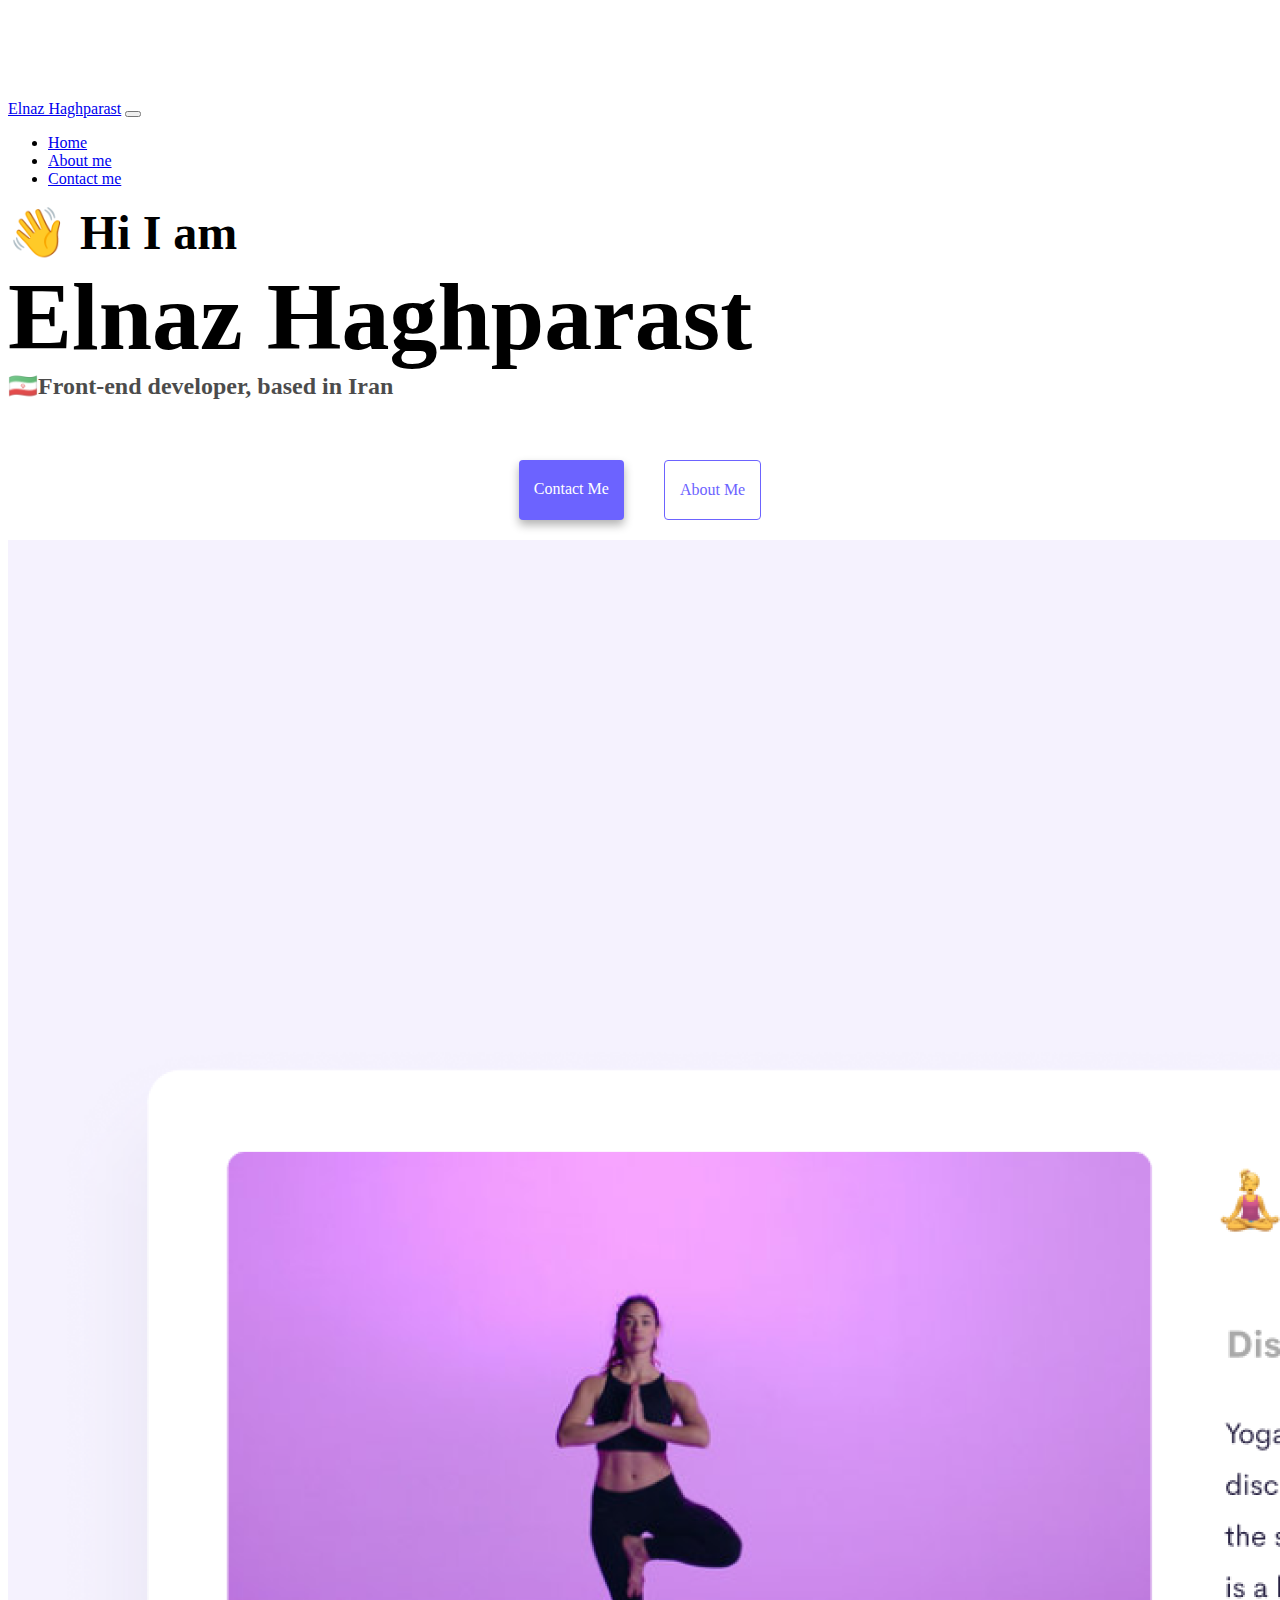
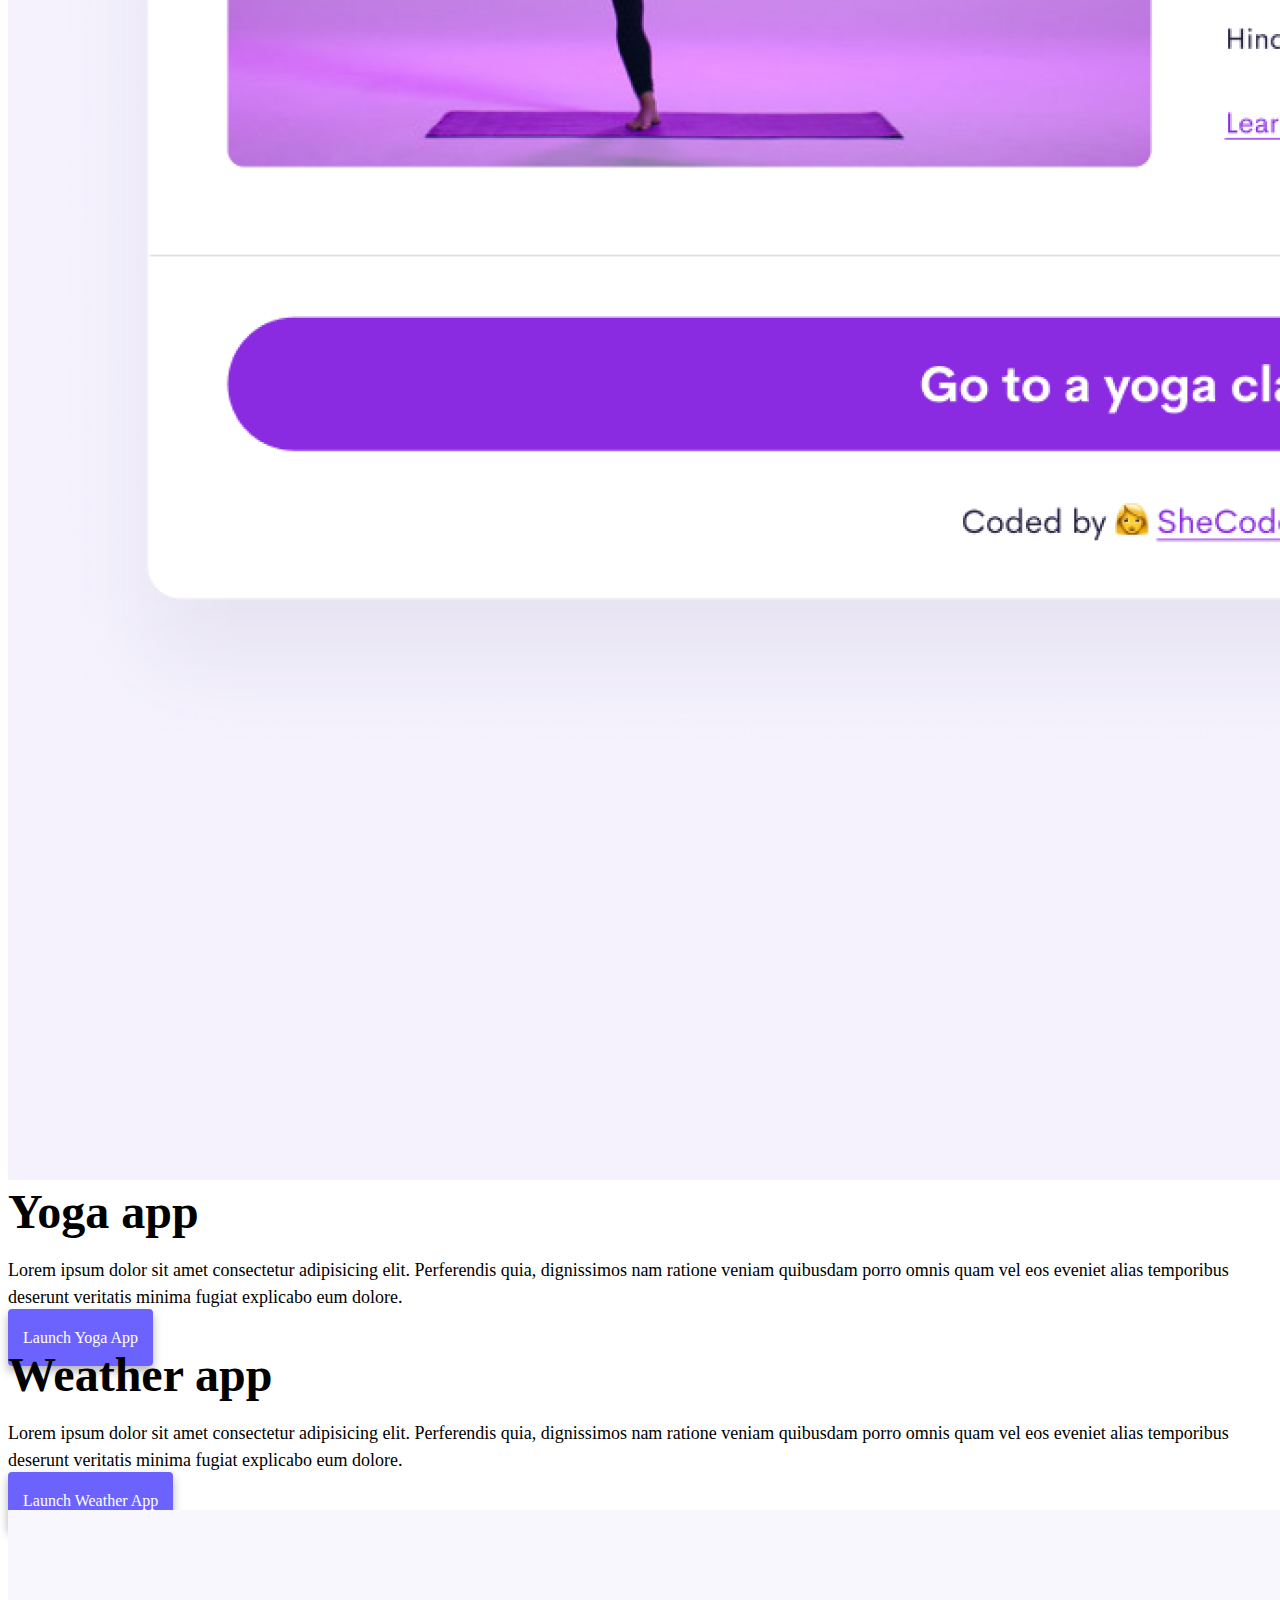
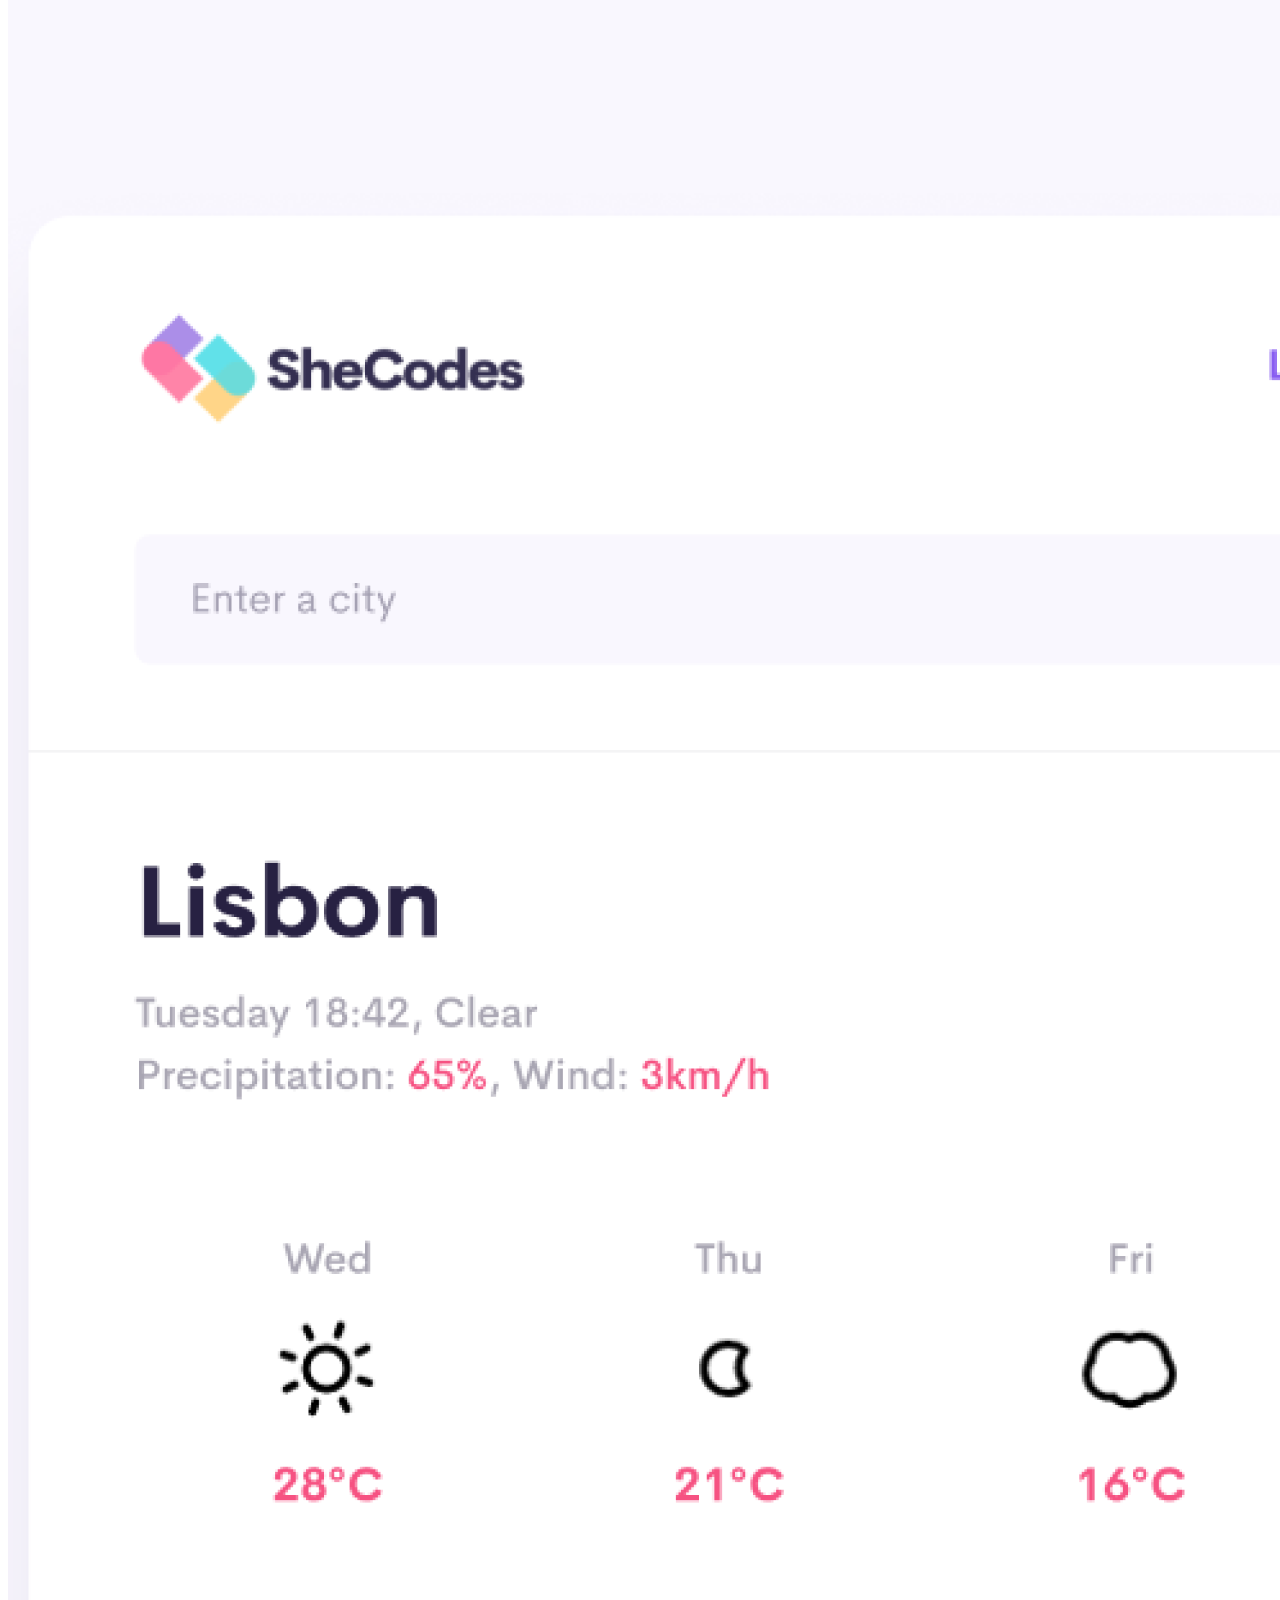
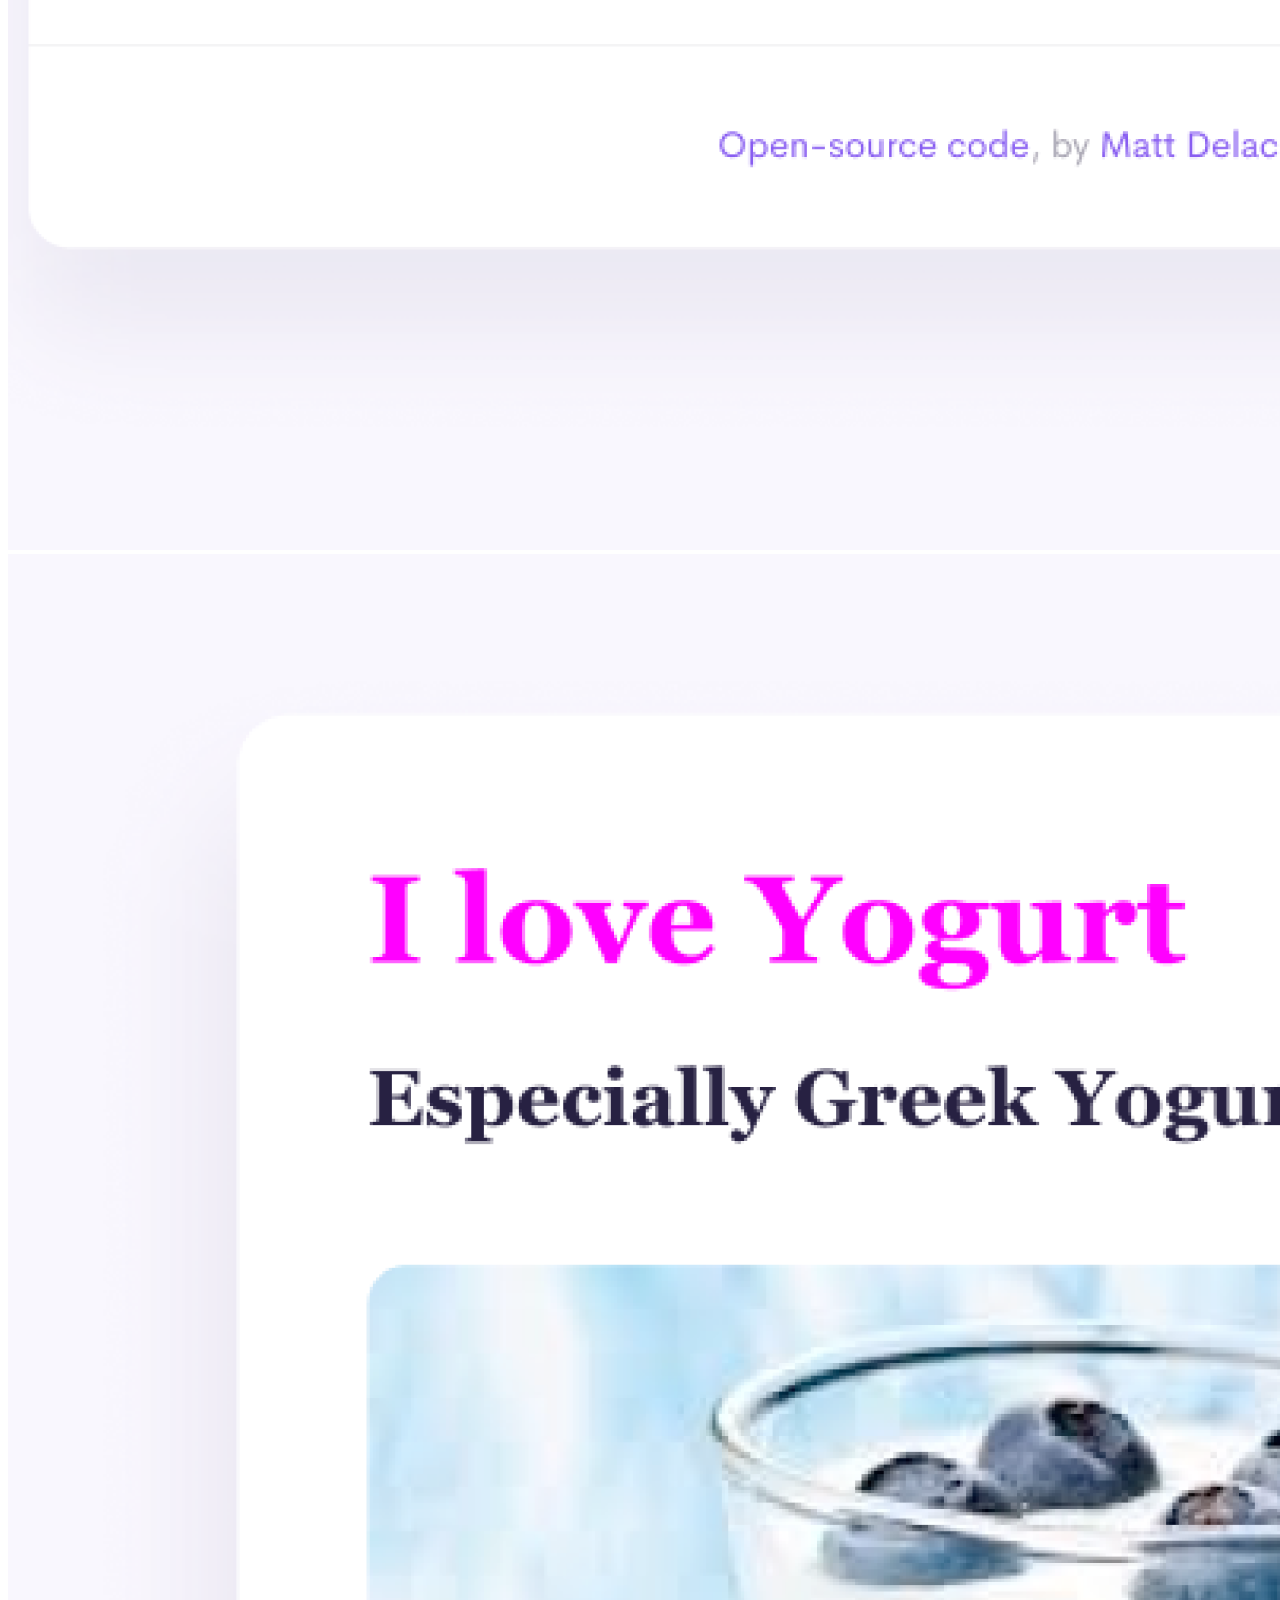
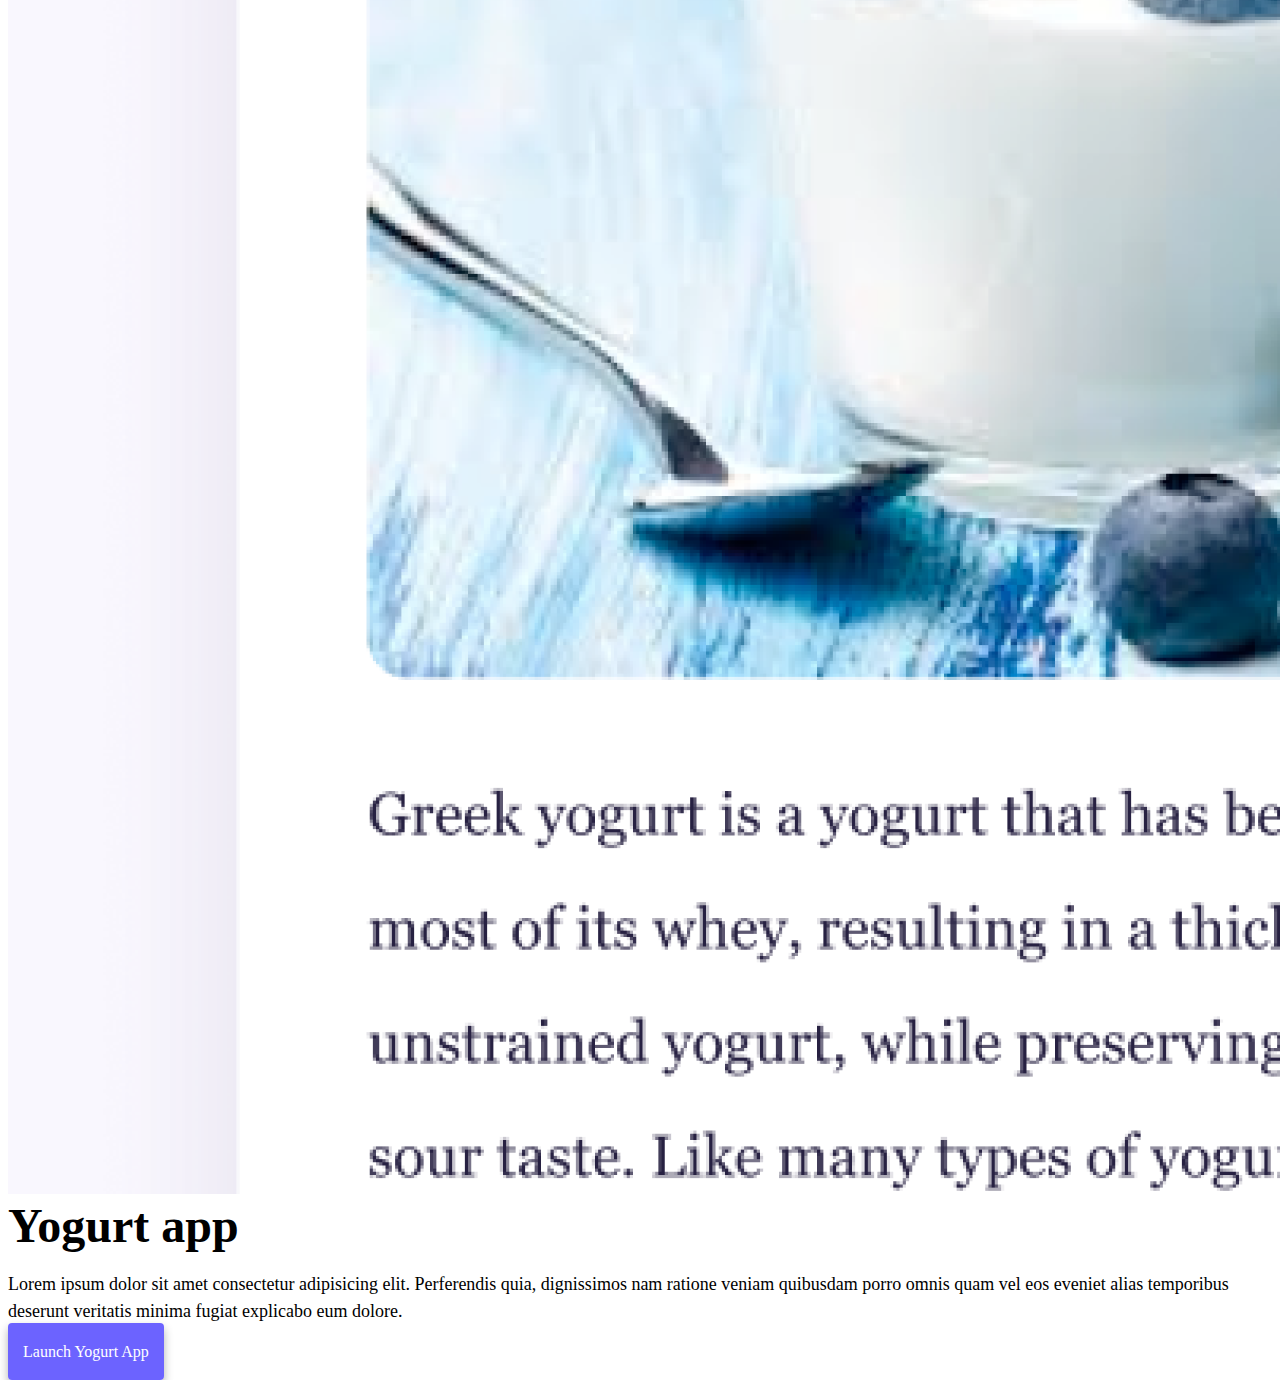
==== index.html @ 46c6fa0a "implemented a personal website" ====
<!DOCTYPE html>
<html lang="en">
  <head>
    <meta charset="UTF-8" />
    <meta http-equiv="X-UA-Compatible" content="IE=edge" />
    <meta name="viewport" content="width=device-width, initial-scale=1.0" />
    <title>
      Front-end developer Elnaz Haghparast - www.Elnaz Haghparast.com
    </title>
    <meta
      name="description"
      content="This is elnaz Haghparast's personal site as a developer.You can follow her projects here"
    />
    <link
      href="https://cdn.jsdelivr.net/npm/bootstrap@5.2.3/dist/css/bootstrap.min.css"
      rel="stylesheet"
      integrity="sha384-rbsA2VBKQhggwzxH7pPCaAqO46MgnOM80zW1RWuH61DGLwZJEdK2Kadq2F9CUG65"
      crossorigin="anonymous"
    />

    <script
      src="https://cdn.jsdelivr.net/npm/bootstrap@5.2.3/dist/js/bootstrap.bundle.min.js"
      integrity="sha384-kenU1KFdBIe4zVF0s0G1M5b4hcpxyD9F7jL+jjXkk+Q2h455rYXK/7HAuoJl+0I4"
      crossorigin="anonymous"
    ></script>

    <link rel="stylesheet" href="./src/style.css" />
  </head>
  <body>
    <div class="container-fluid">
      <nav class="navbar navbar-expand-lg bg-light fixed-top">
        <div class="container">
          <a class="navbar-brand" href="#" title="Homepage">Elnaz Haghparast</a>
          <button
            class="navbar-toggler"
            type="button"
            data-bs-toggle="collapse"
            data-bs-target="#navbarNav"
            aria-controls="navbarNav"
            aria-expanded="false"
            aria-label="Toggle navigation"
          >
            <span class="navbar-toggler-icon"></span>
          </button>
          <div class="collapse navbar-collapse" id="navbarNav">
            <ul class="navbar-nav">
              <li class="nav-item">
                <a class="nav-link active" aria-current="page" href="#" title="Homepage">Home</a>
              </li>
              <li class="nav-item">
                <a class="nav-link" href="./about.html" title="About Elnaz Haghparast">About me</a>
              </li>
              <li class="nav-item">
                <a class="nav-link" href="./about.html#contact" title="Contact Elnaz Haghparast">Contact me</a>
              </li>
            </ul>
          </div>
        </div>
      </nav>
      <h2 class="text-center">👋 Hi I am</h2>
      <h1 class="text-center">Elnaz Haghparast</h1>
      <h3 class="text-center">🇮🇷Front-end developer, based in Iran</h3>
      <div class="navigation-links mb-5">
        <a
          href="about.html#contact"
          class="primary-link"
          title="Contact Elnaz haghparast "
          >Contact me</a
        >
        <a
          href="about.html"
          class="secondary-link"
          title="About Elnaz Haghparast"
          >About me</a
        >
      </div>
      <div class="container">
        <div class="row">
          <div class="col-md-6">
            <img
              class="img-fluid rounded responsive-img"
              src="./images/yoga.png"
              alt="A woman is doing yoga"
            />
          </div>
          <div class="col-md-6">
            <h2 class="mb-3">Yoga app</h2>
            <p>
              Lorem ipsum dolor sit amet consectetur adipisicing elit.
              Perferendis quia, dignissimos nam ratione veniam quibusdam porro
              omnis quam vel eos eveniet alias temporibus deserunt veritatis
              minima fugiat explicabo eum dolore.
            </p>
            <div class="mt-5">
              <a
                href="#"
                class="primary-link responsive-link"
                title="Yoga project"
                >Launch Yoga App</a
              >
            </div>
          </div>
        </div>
        <div class="row mt-5">
          <div class="col-md-6">
            <h2 class="mb-3">Weather app</h2>
            <p>
              Lorem ipsum dolor sit amet consectetur adipisicing elit.
              Perferendis quia, dignissimos nam ratione veniam quibusdam porro
              omnis quam vel eos eveniet alias temporibus deserunt veritatis
              minima fugiat explicabo eum dolore.
            </p>
            <div class="mt-5 mb-5">
              <a
                href="#"
                class="primary-link responsive-link"
                title="Weather project"
                >Launch Weather App</a
              >
            </div>
          </div>
          <div class="col-md-6">
            <img
              class="img-fluid rounded responsive-img"
              src="./images/weather.png"
              alt="Weather project"
            />
          </div>
        </div>
        <div class="row mt-5">
          <div class="col-md-6">
            <img
              class="img-fluid rounded responsive-img"
              src="./images/yogurt.png"
              alt="Yogurt"
            />
          </div>
          <div class="col-md-6">
            <h2 class="mb-3">Yogurt app</h2>
            <p>
              Lorem ipsum dolor sit amet consectetur adipisicing elit.
              Perferendis quia, dignissimos nam ratione veniam quibusdam porro
              omnis quam vel eos eveniet alias temporibus deserunt veritatis
              minima fugiat explicabo eum dolore.
            </p>
            <div class="mt-5 mb-5">
              <a
                href="#"
                class="primary-link responsive-link"
                title="Yogurt project"
                >Launch Yogurt App</a
              >
            </div>
          </div>
        </div>
      </div>
    </div>
  </body>
</html>
---- src/style.css ----
:root {
  --primary-color: #6c63ff;
  --secondary-color: #f5f2fe;
  --box-shadow: 0 5px 10px rgba(0, 0, 0, 0.3);
}
body {
  margin-top: 100px;
}
h1,
h2,
h3 {
  margin: 0;
}

h1 {
  font-size: 96px;
}

h2 {
  font-size: 48px;
}
h3 {
  font-size: 24px;
  opacity: 0.7;
}

p {
  font-size: 18px;
  line-height: 1.5;
}
.navigation-links {
  display: flex;
  margin-top: 40px;
  justify-content: center;
}

.navigation-links a {
  margin: 20px;
}
.primary-link {
  border-radius: 4px;
  padding: 20px 15px;
  text-decoration: none;
  text-transform: capitalize;
  background: var(--primary-color);
  box-shadow: var(--box-shadow);
  color: white;
}
.secondary-link {
  border-radius: 4px;
  padding: 20px 15px;
  text-decoration: none;
  text-transform: capitalize;
  color: var(--primary-color);
  border: 1px solid var(--primary-color);
}

.homepage-link {
  color: var(--primary-color);
  text-align: center;
  display: block;
}

.about-paragraphs {
  margin: 30px 0;
}

.about-paragraphs p {
  margin: 10px;
}

.email-link {
  display: flex;
  justify-content: center;
  color: var(--primary-color);
  font-size: 28px;
  text-decoration: none;
}

.email-link:hover {
  text-decoration: underline;
}
@media (max-width: 576px) {
  body {
    margin: 100px 0;
  }
  h1 {
    font-size: 48px;
    line-height: 1.5;
  }
  h2 {
    font-size: 32px;
    text-align: center;
  }
  .primary-link,
  .secondary-link {
    padding: 20px 14px;
  }
  .responsive-img {
    display: none;
  }
  .responsive-link {
    display: block;
    margin: 0 20px;
    text-align: center;
  }
  p {
    text-align: center;
  }
  .email-link {
    margin-bottom: 100px;
    font-size: 22px;
  }
}
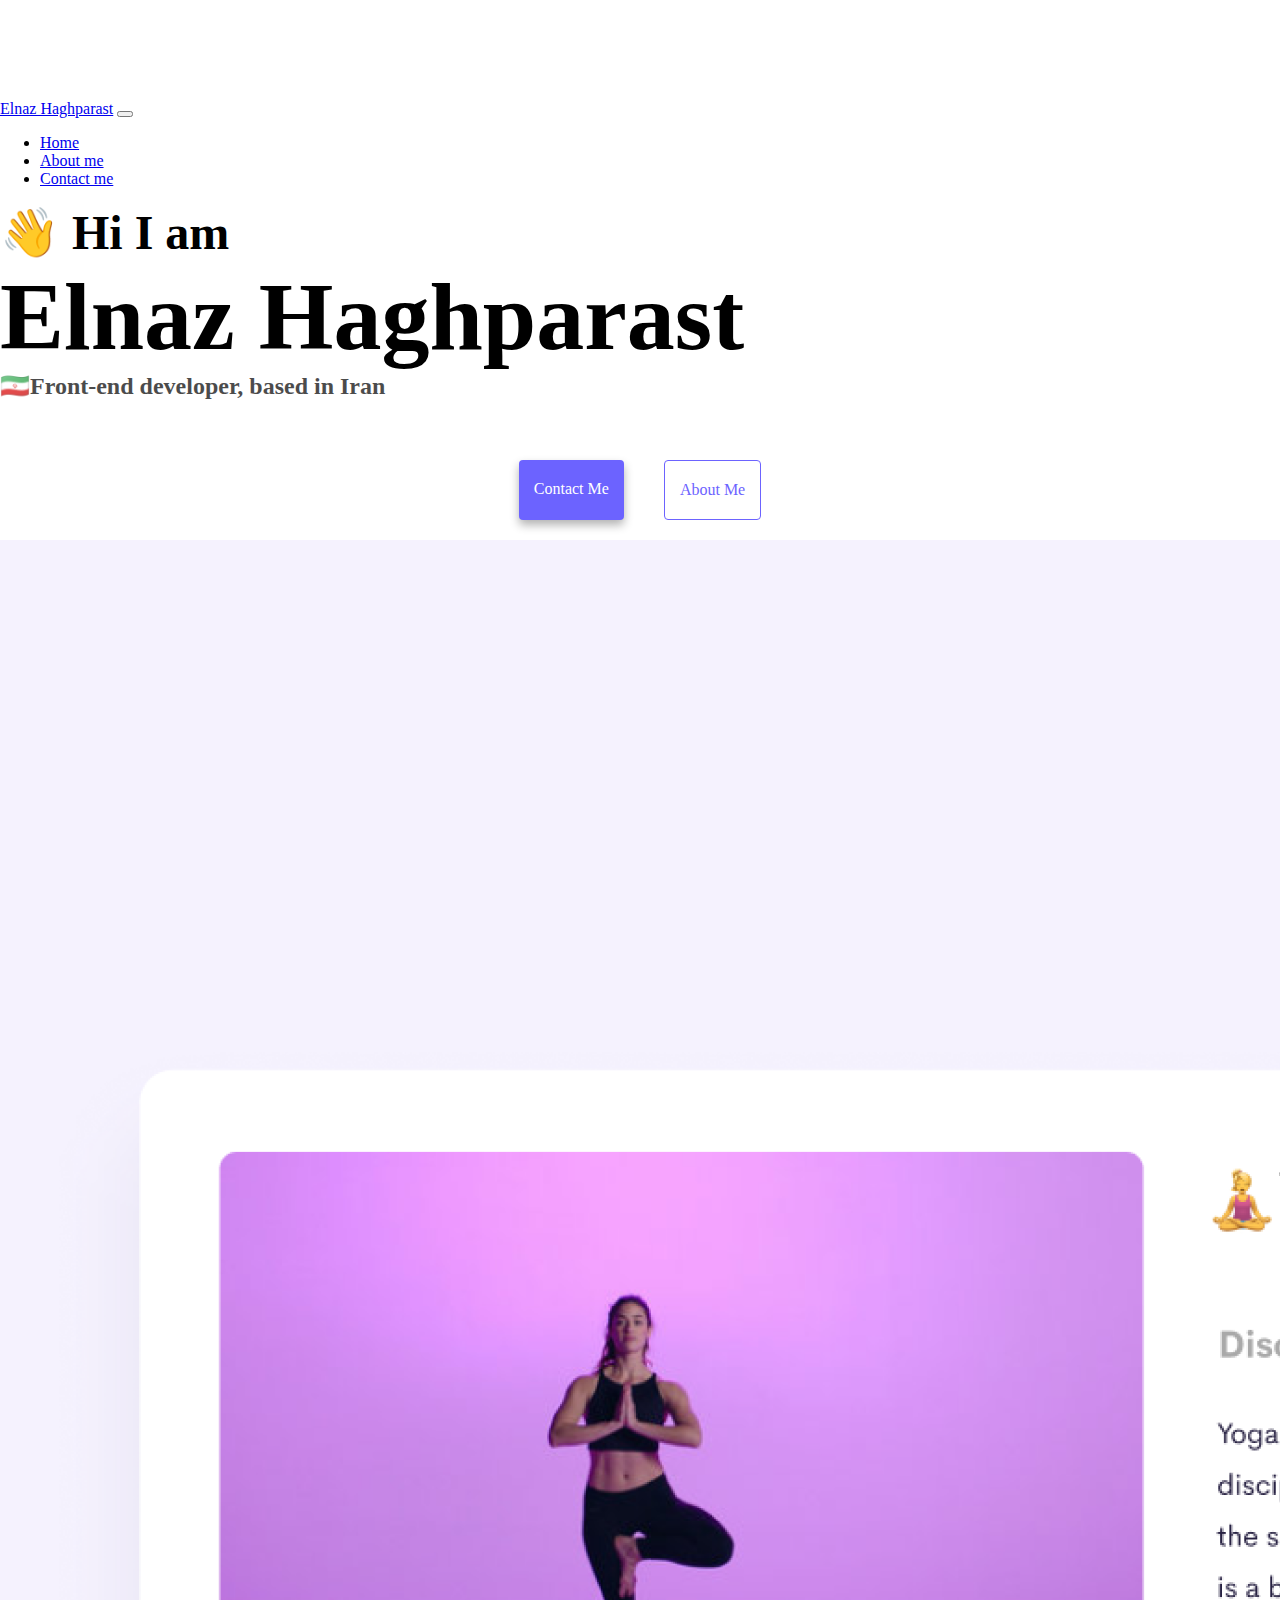
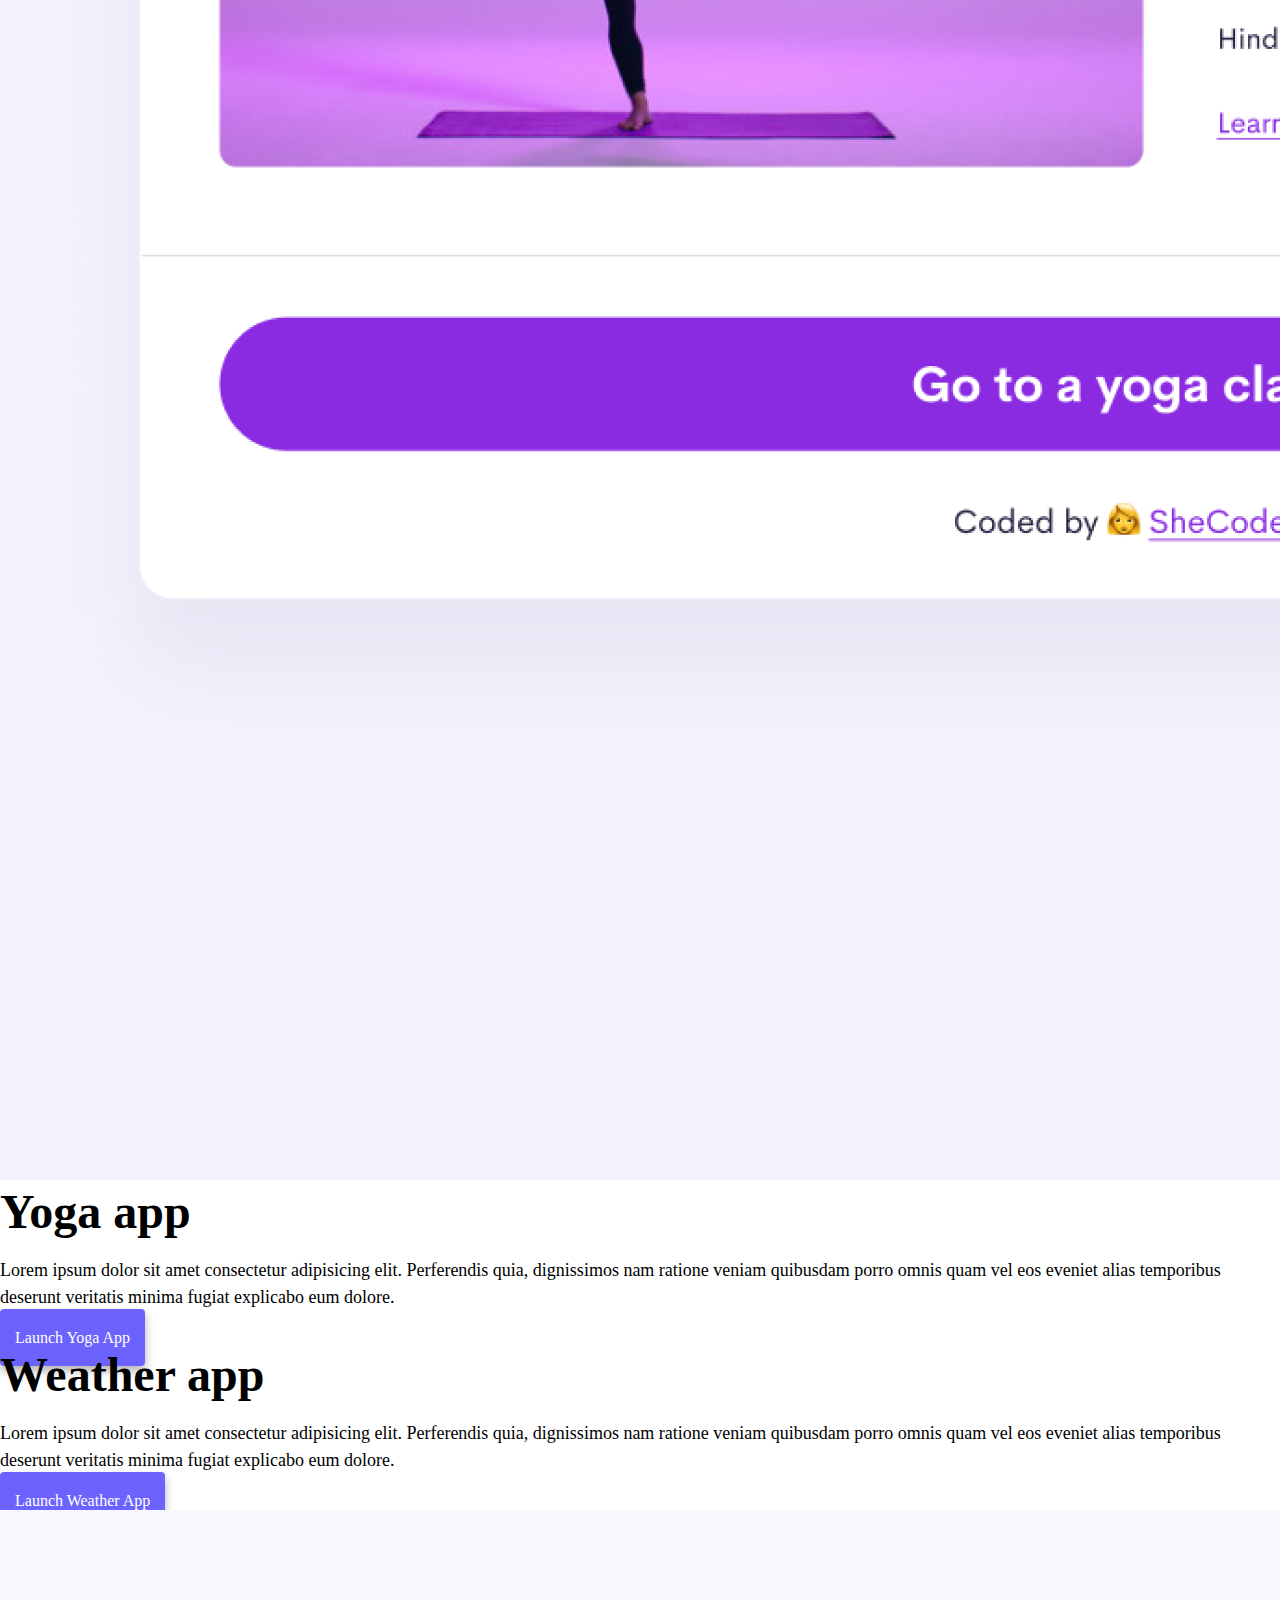
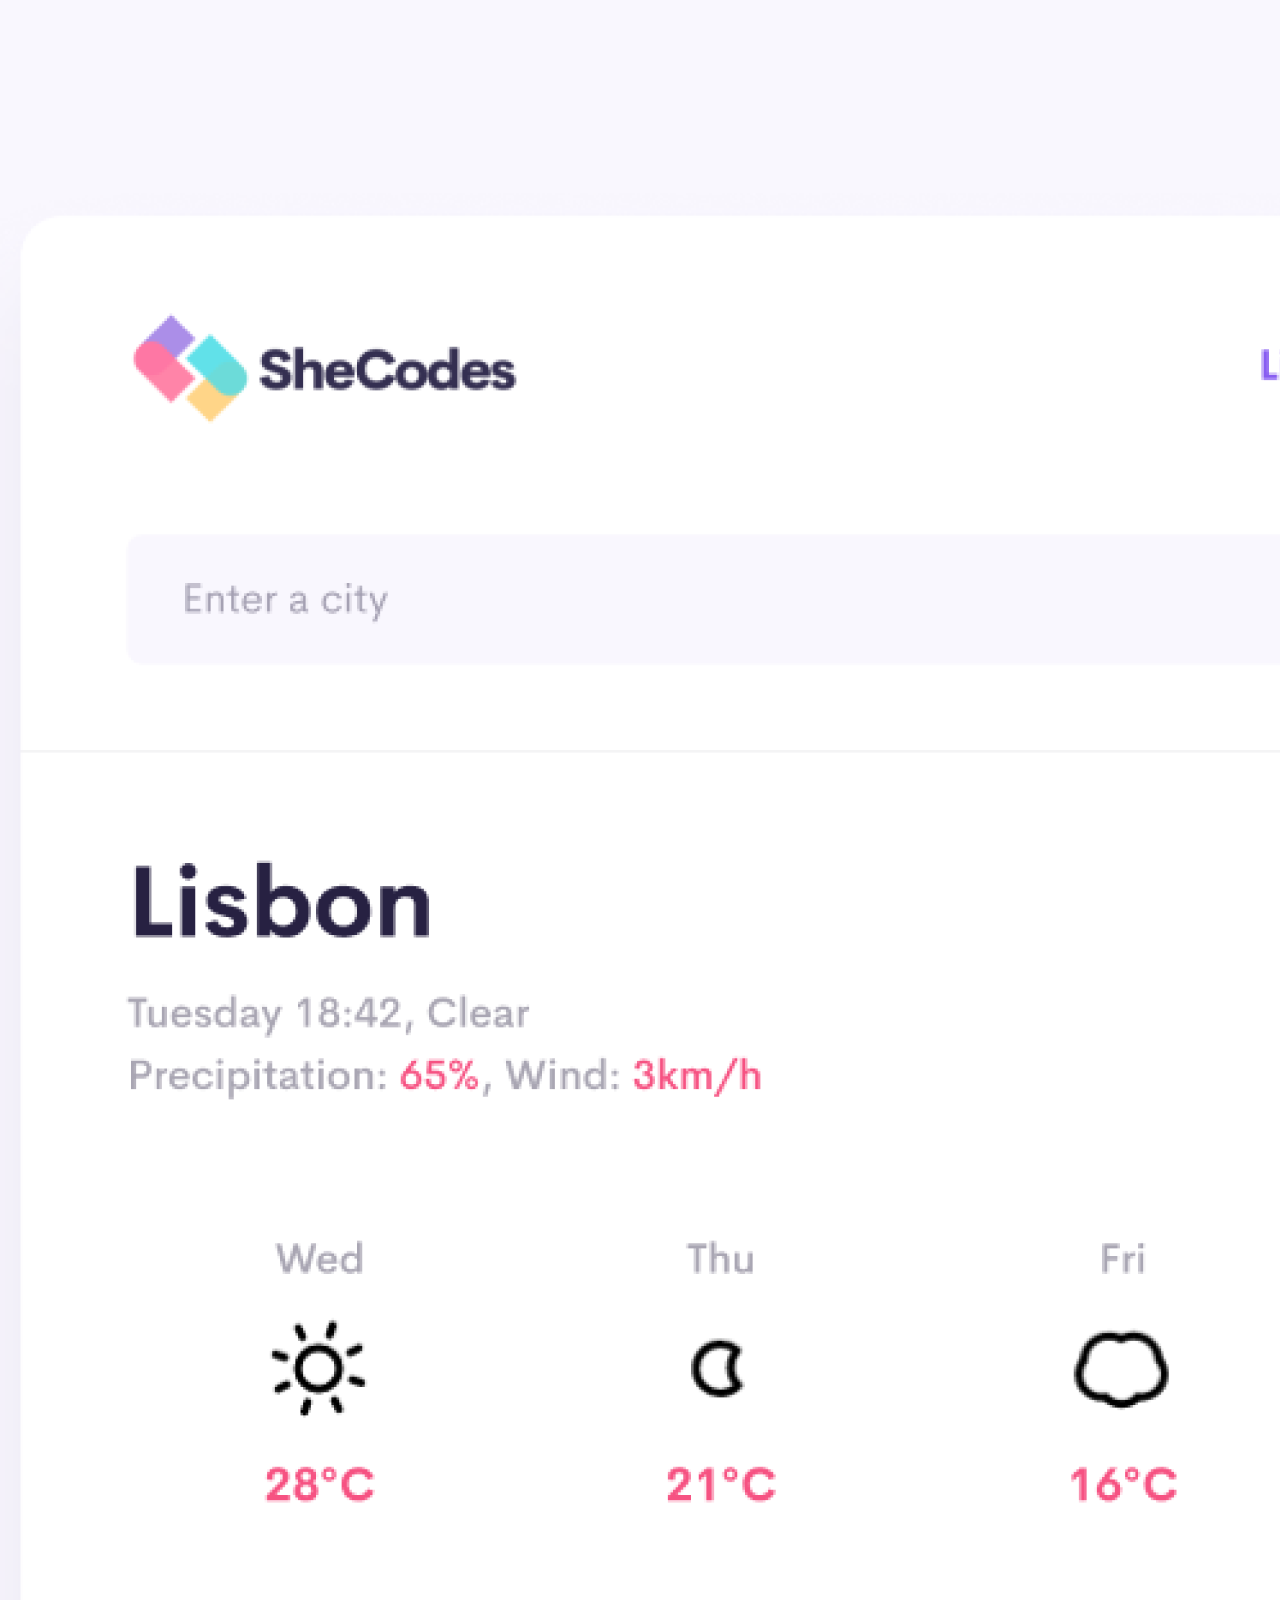
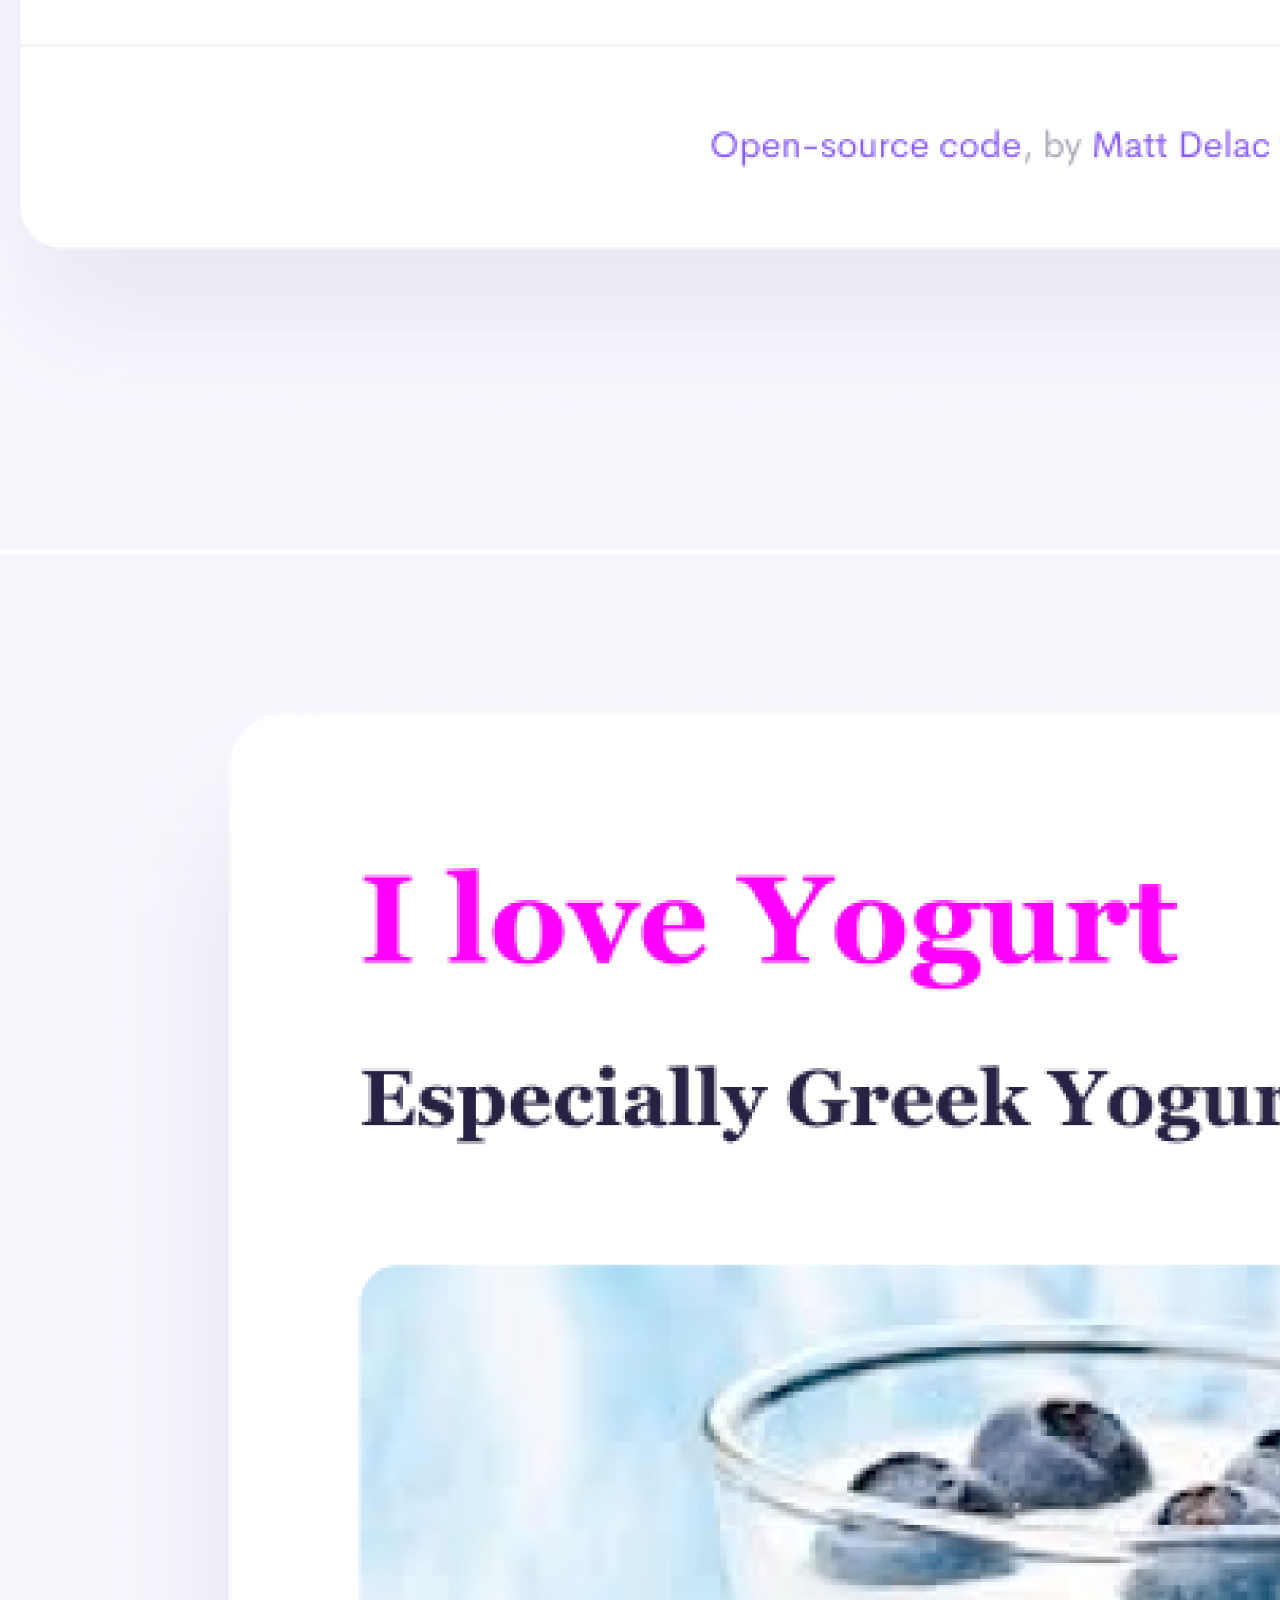
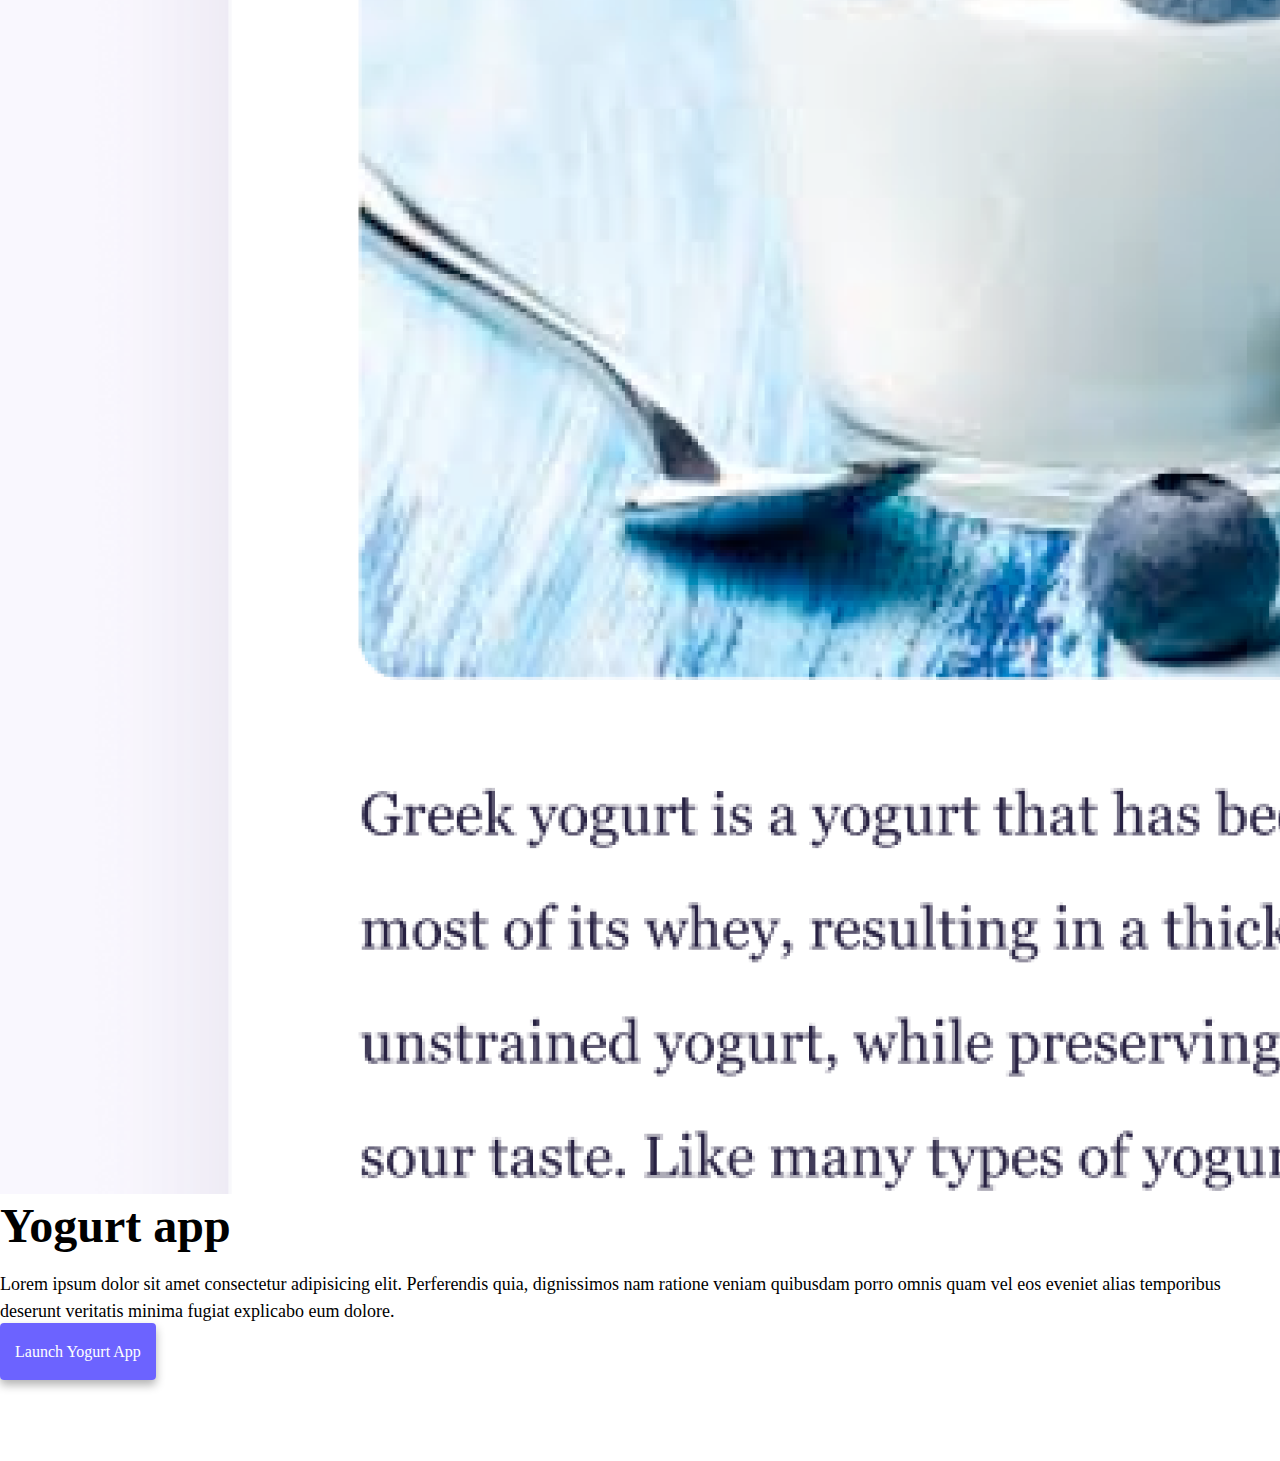
==== commit 885e2bb1: "replaced bootstrap utility  with property of query" ====
--- a/index.html
+++ b/index.html
@@ -45,13 +45,29 @@
           <div class="collapse navbar-collapse" id="navbarNav">
             <ul class="navbar-nav">
               <li class="nav-item">
-                <a class="nav-link active" aria-current="page" href="#" title="Homepage">Home</a>
+                <a
+                  class="nav-link active"
+                  aria-current="page"
+                  href="#"
+                  title="Homepage"
+                  >Home</a
+                >
               </li>
               <li class="nav-item">
-                <a class="nav-link" href="./about.html" title="About Elnaz Haghparast">About me</a>
+                <a
+                  class="nav-link"
+                  href="./about.html"
+                  title="About Elnaz Haghparast"
+                  >About me</a
+                >
               </li>
               <li class="nav-item">
-                <a class="nav-link" href="./about.html#contact" title="Contact Elnaz Haghparast">Contact me</a>
+                <a
+                  class="nav-link"
+                  href="./about.html#contact"
+                  title="Contact Elnaz Haghparast"
+                  >Contact me</a
+                >
               </li>
             </ul>
           </div>
@@ -78,9 +94,9 @@
         <div class="row">
           <div class="col-md-6">
             <img
-              class="img-fluid rounded responsive-img"
+              class="img-fluid rounded d-none d-sm-block"
               src="./images/yoga.png"
-              alt="A woman is doing yoga"
+              alt="Yoga project"
             />
           </div>
           <div class="col-md-6">
@@ -119,23 +135,23 @@
               >
             </div>
           </div>
-          <div class="col-md-6">
+          <div class="col-sm-6">
             <img
-              class="img-fluid rounded responsive-img"
+              class="img-fluid rounded d-none d-sm-block"
               src="./images/weather.png"
               alt="Weather project"
             />
           </div>
         </div>
         <div class="row mt-5">
-          <div class="col-md-6">
+          <div class="col-sm-6">
             <img
-              class="img-fluid rounded responsive-img"
+              class="img-fluid rounded d-none d-sm-block"
               src="./images/yogurt.png"
               alt="Yogurt"
             />
           </div>
-          <div class="col-md-6">
+          <div class="col-sm-6">
             <h2 class="mb-3">Yogurt app</h2>
             <p>
               Lorem ipsum dolor sit amet consectetur adipisicing elit.
@@ -143,7 +159,7 @@
               omnis quam vel eos eveniet alias temporibus deserunt veritatis
               minima fugiat explicabo eum dolore.
             </p>
-            <div class="mt-5 mb-5">
+            <div class="mt-5">
               <a
                 href="#"
                 class="primary-link responsive-link"
--- a/src/style.css
+++ b/src/style.css
@@ -4,7 +4,7 @@
   --box-shadow: 0 5px 10px rgba(0, 0, 0, 0.3);
 }
 body {
-  margin-top: 100px;
+  margin: 100px 0;
 }
 h1,
 h2,
@@ -81,9 +81,6 @@
   text-decoration: underline;
 }
 @media (max-width: 576px) {
-  body {
-    margin: 100px 0;
-  }
   h1 {
     font-size: 48px;
     line-height: 1.5;
@@ -92,23 +89,18 @@
     font-size: 32px;
     text-align: center;
   }
-  .primary-link,
-  .secondary-link {
-    padding: 20px 14px;
-  }
-  .responsive-img {
-    display: none;
+  p {
+    text-align: center;
   }
   .responsive-link {
     display: block;
     margin: 0 20px;
     text-align: center;
   }
-  p {
-    text-align: center;
+  .responsive-link:hover {
+    color: white;
   }
   .email-link {
-    margin-bottom: 100px;
     font-size: 22px;
   }
 }
